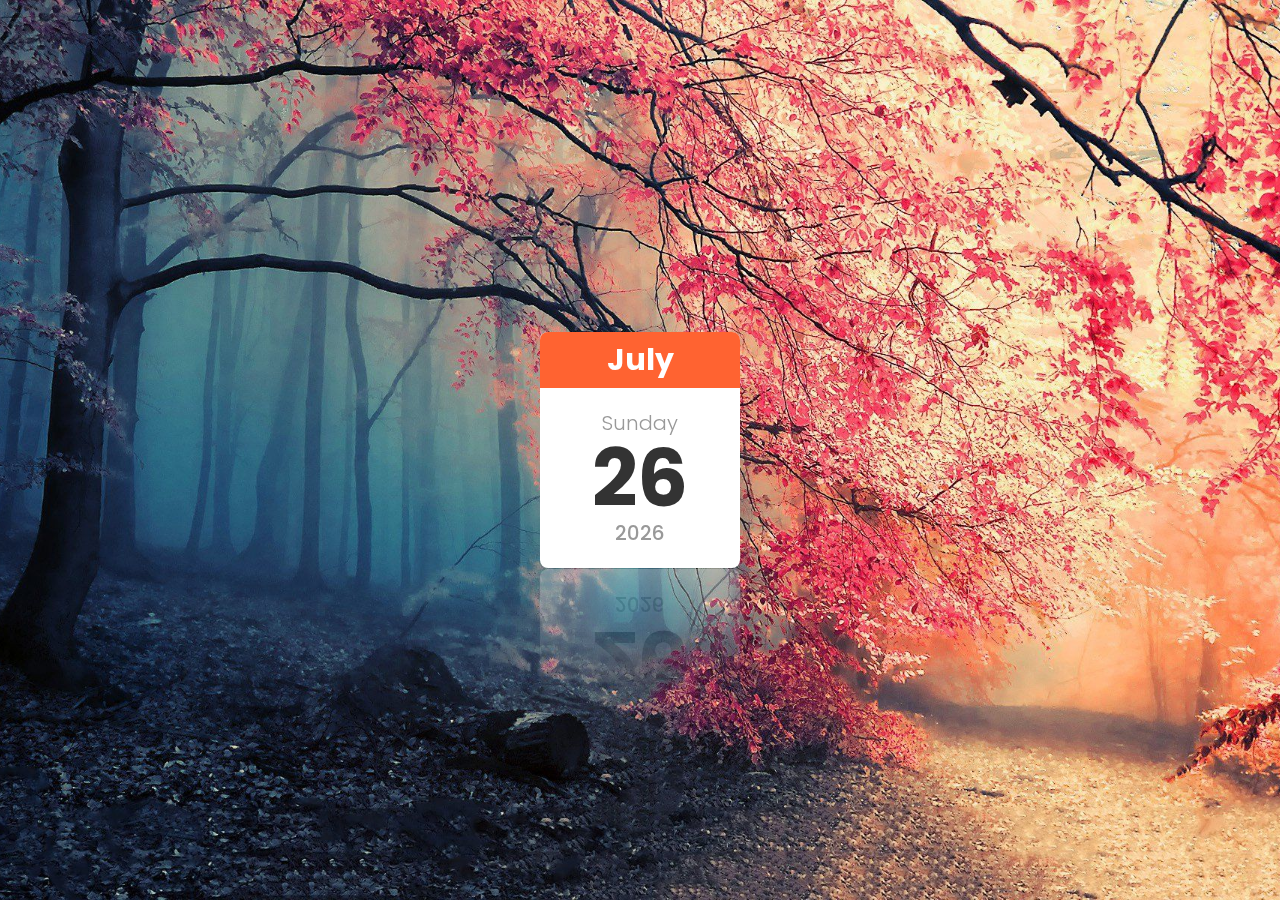
==== calander/index.html @ 9735ef73 "Add files via upload" ====
<!DOCTYPE html>
<html>
<head>
	<meta charset="utf-8">
	<title>calander</title>
	<link rel="stylesheet" type="text/css" href="style.css">
</head>
<body>
	<div class="calandar">
		<p id="monthName"></p>
		<p id="dayName"></p>
		<p id="dayNumber"></p>
		<p id="year"></p>
	</div>
	<script type="text/javascript">
		const lang = navigator.language;
		let date = new Date();
		let dayNumber = date.getDate();
		let month = date.getMonth();
		let dayName = date.toLocaleString(lang,{weekday: 'long'})
		let monthName = date.toLocaleString(lang,{month: 'long'})
		let year = date.getFullYear();

		document.getElementById('monthName').innerHTML = monthName;
		document.getElementById('dayName').innerHTML = dayName;
		document.getElementById('dayNumber').innerHTML = dayNumber;
		document.getElementById('year').innerHTML = year;

	</script>
</body>
</html>
---- calander/style.css ----
@import url('https://fonts.googleapis.com/css2?family=Poppins&display=swap');
*
{
	margin: 0;
	padding: 0;
	box-sizing: border-box;
	font-family: 'Poppins', sans-serif;
}
body
{
	display: flex;
	justify-content: center;
	align-items: center;
	min-height: 100vh;
	background: url(nice.jpg);
	background-size: cover;
	background-position: center;

}
.calandar
{
	position: relative;
	width: 200px;
	background: #fff;
	text-align: center;
	border-radius: 8px;
	overflow: hidden;
	-webkit-box-reflect: below 1px linear-gradient(transparent,transparent,#0004);

}
.calandar #monthName
{
	position: relative;
	padding: 5px 10px;
	background: #FF6331;
	color: #FFF;
	font-size: 30px;
	font-weight: 700;
}
.calandar #dayName
{
	margin-top: 20px;
	font-size: 20px;
	font-weight: 300;
	color: #999;
}
.calandar #dayNumber
{
	margin-top: 0px;
	line-height: 1em;
	font-size: 80px;
	font-weight: 700;
	color: #333;
}
.calandar #year
{
	margin-bottom: 20px;
	font-size: 20px;
	font-weight: 500;
	color: #999;
}
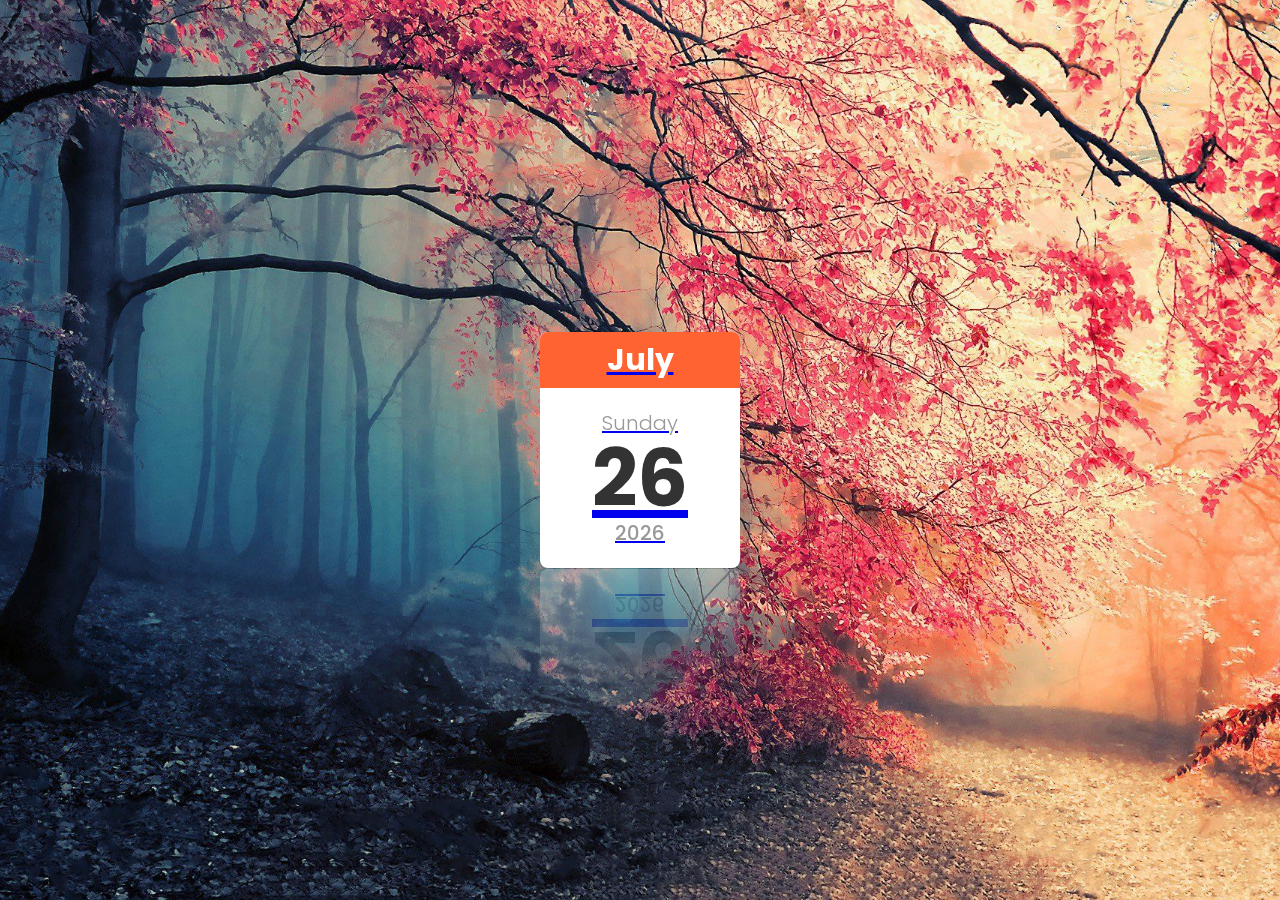
==== commit 0e29e161: "Update index.html" ====
--- a/calander/index.html
+++ b/calander/index.html
@@ -6,12 +6,14 @@
 	<link rel="stylesheet" type="text/css" href="style.css">
 </head>
 <body>
+	<a href="https://calendar.google.com/calendar/r" target="new">
 	<div class="calandar">
 		<p id="monthName"></p>
 		<p id="dayName"></p>
 		<p id="dayNumber"></p>
 		<p id="year"></p>
 	</div>
+	</a>
 	<script type="text/javascript">
 		const lang = navigator.language;
 		let date = new Date();
@@ -28,4 +30,4 @@
 
 	</script>
 </body>
-</html>+</html>
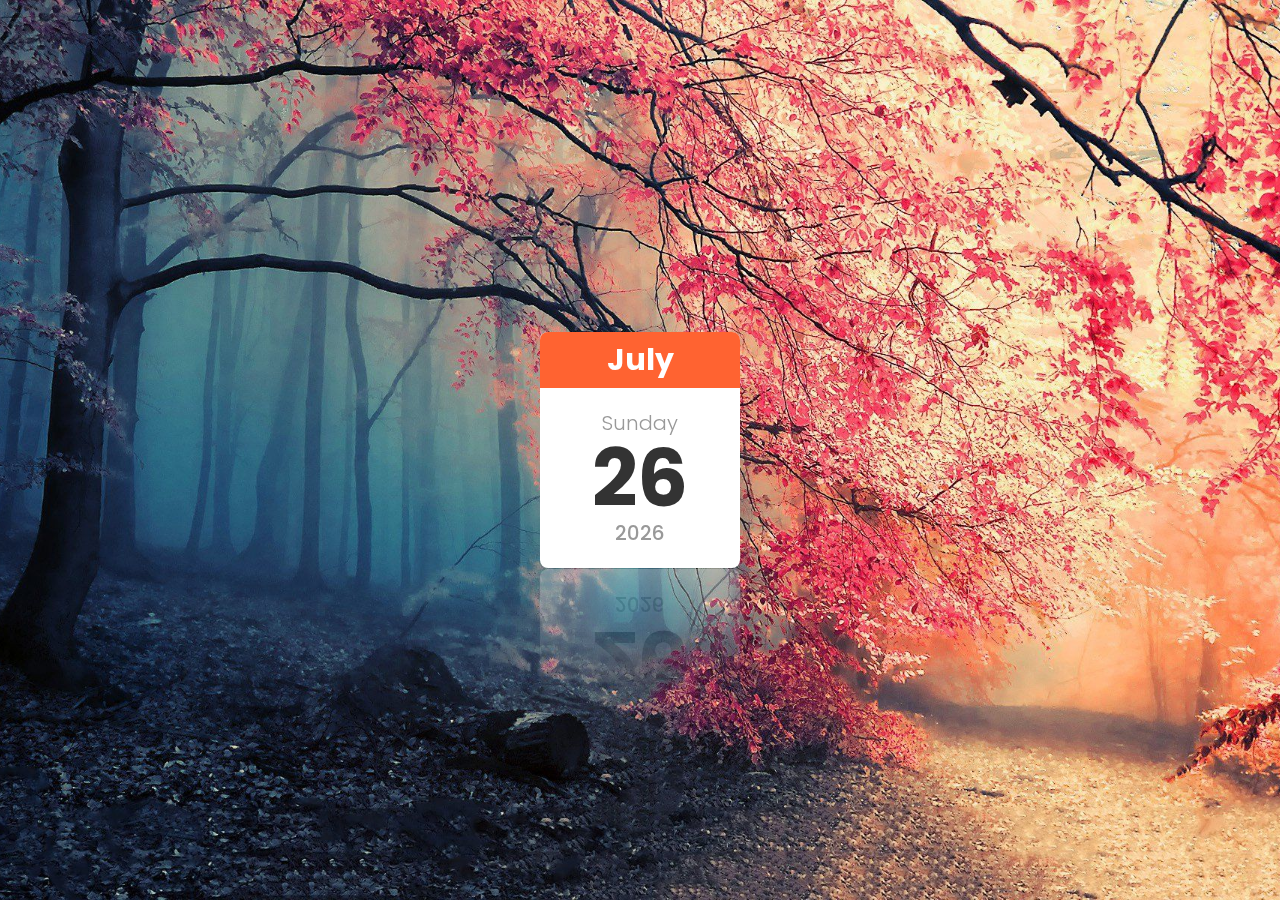
==== commit a88a2482: "Update index.html" ====
--- a/calander/index.html
+++ b/calander/index.html
@@ -6,14 +6,12 @@
 	<link rel="stylesheet" type="text/css" href="style.css">
 </head>
 <body>
-	<a href="https://calendar.google.com/calendar/r" target="new">
 	<div class="calandar">
 		<p id="monthName"></p>
 		<p id="dayName"></p>
 		<p id="dayNumber"></p>
 		<p id="year"></p>
 	</div>
-	</a>
 	<script type="text/javascript">
 		const lang = navigator.language;
 		let date = new Date();
--- a/calander/style.css
+++ b/calander/style.css
@@ -5,6 +5,11 @@
 	padding: 0;
 	box-sizing: border-box;
 	font-family: 'Poppins', sans-serif;
+}
+
+a
+{
+	text-decoration: none;
 }
 body
 {
@@ -58,4 +63,4 @@
 	font-size: 20px;
 	font-weight: 500;
 	color: #999;
-}+}
